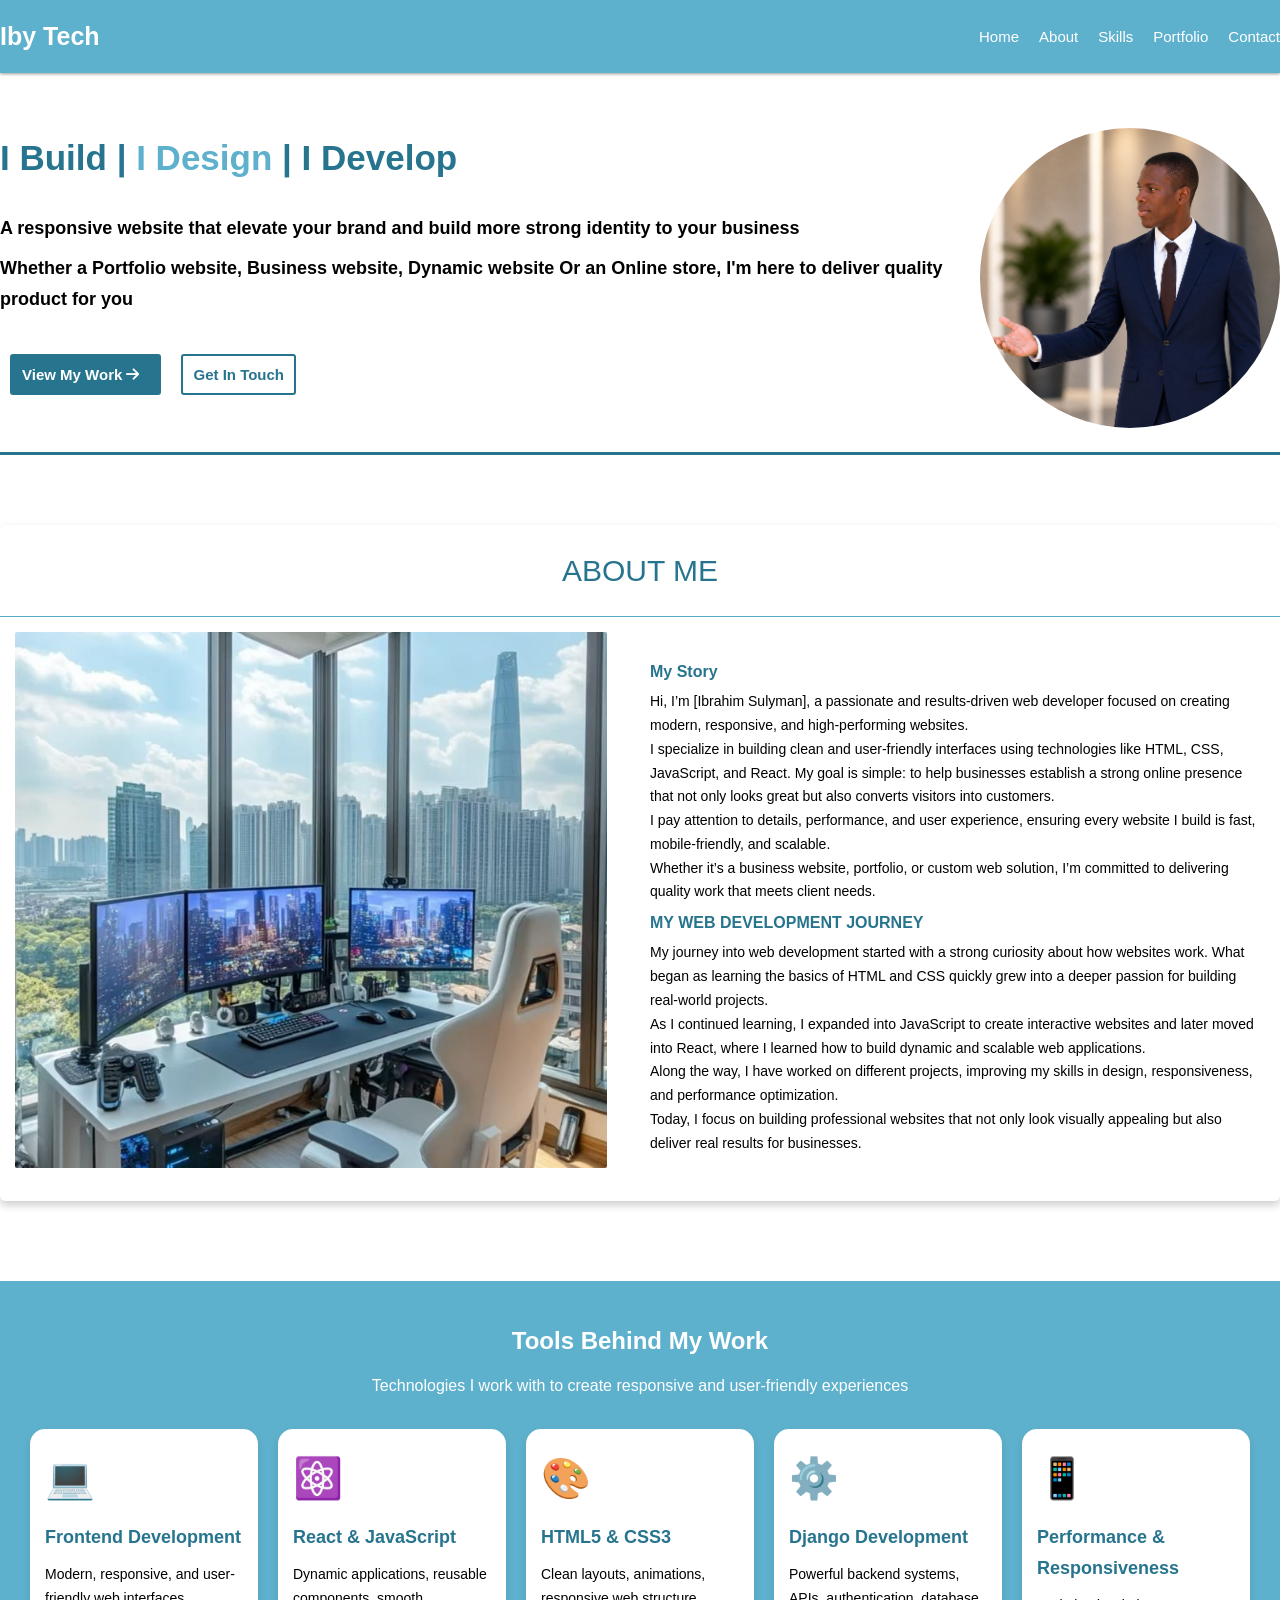
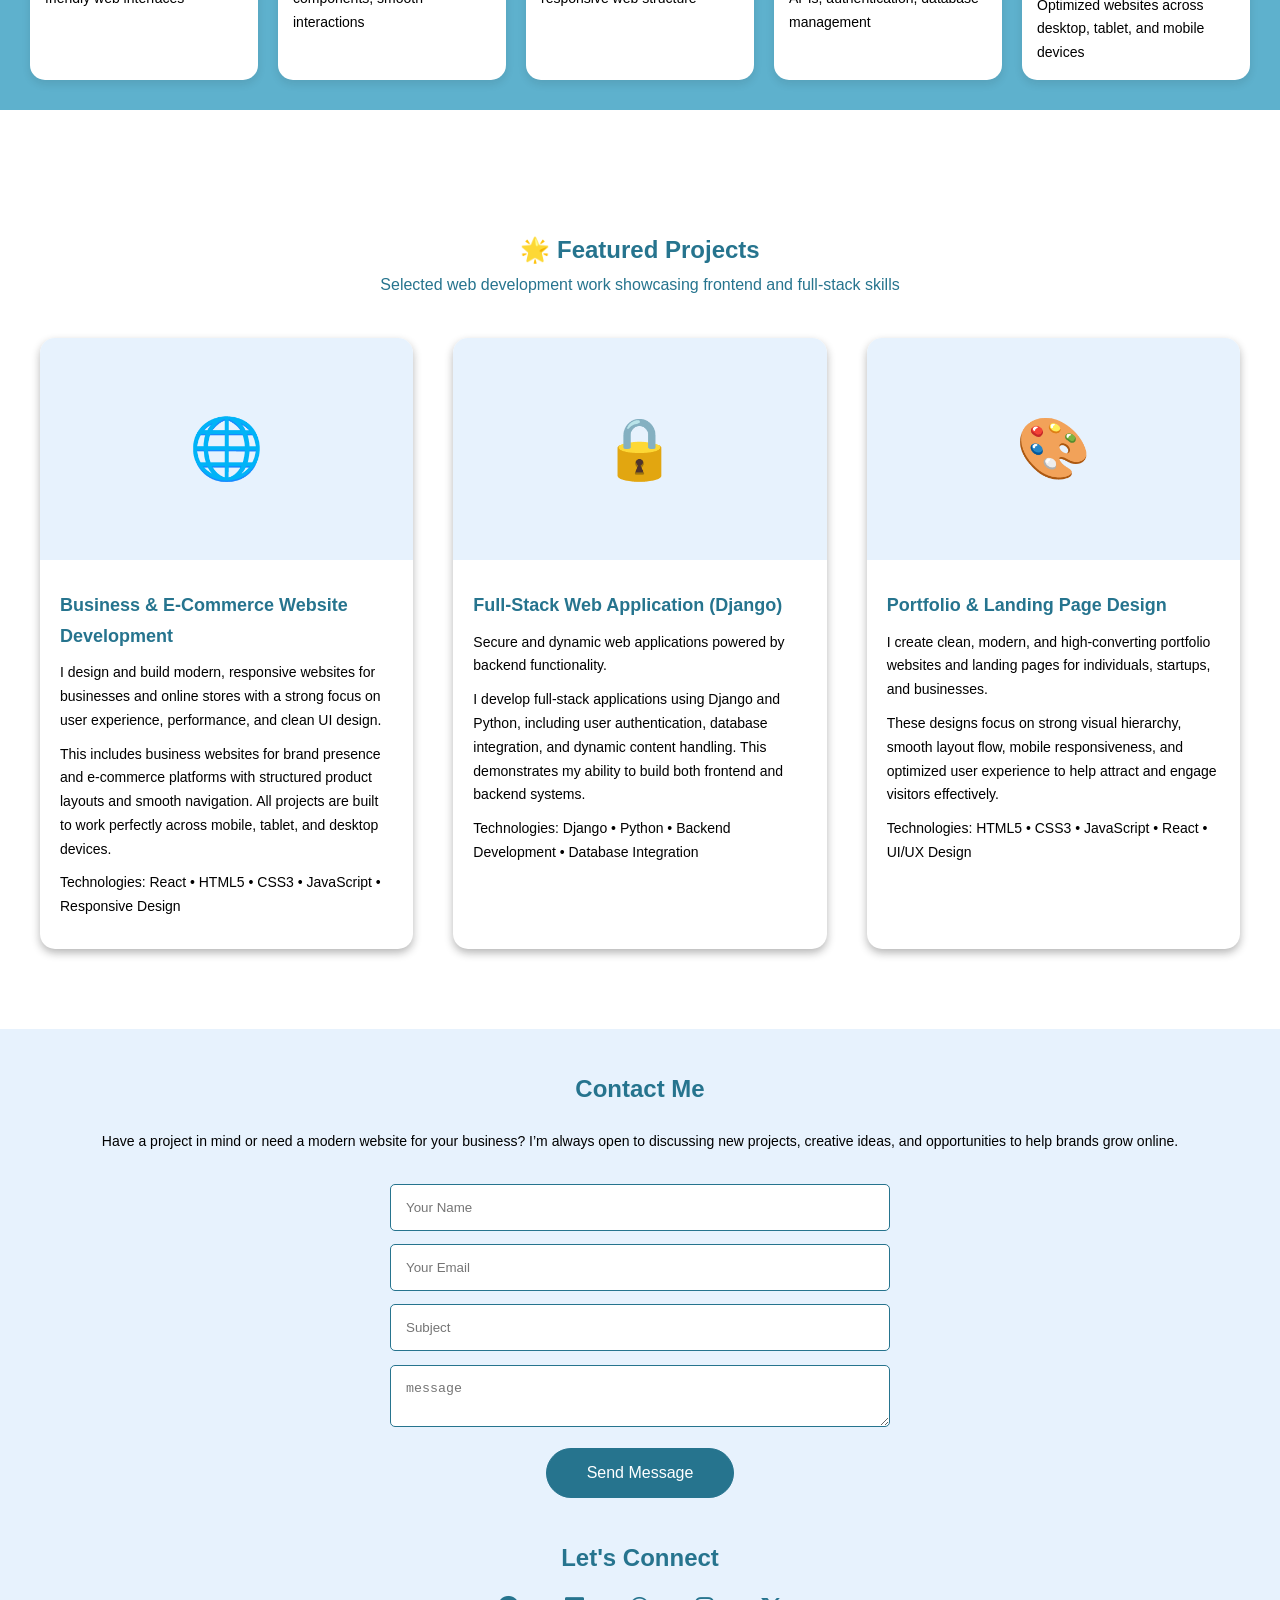
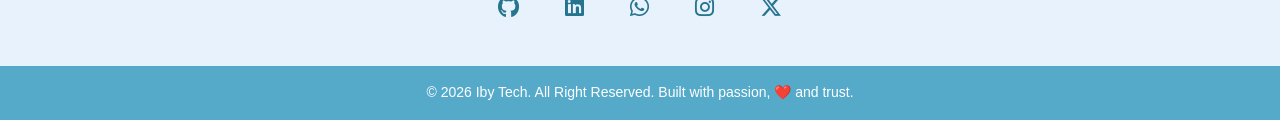
==== index.html @ 13bcae64 "Initial portfolio deployment" ====
<!DOCTYPE html>
<html lang="en">
<head>
    <meta charset="UTF-8">
    <meta name="viewport" content="width=device-width, initial-scale=1.0">
    <title>Document</title>
    <link rel="stylesheet" href="https://cdnjs.cloudflare.com/ajax/libs/font-awesome/6.5.0/css/all.min.css">
    <link rel="stylesheet" href="style.css">
</head>
<body>
    <header>
        <div class="header">
        <div class="header-max">
        <div class="logo">Iby Tech</div>

        <div class="menu-toggle" id="menu-toggle">
            ☰
        </div>

        <nav class="nav" id="nav">
            <a href="#home" class="underline-animate">Home</a>
            <a href="#about" class="underline-animate">About</a>
            <a href="#skill" class="underline-animate">Skills</a>
            <a href="#portfolio" class="underline-animate">Portfolio</a>
            <a href="#contact" class="underline-animate">Contact</a>
        </nav>
        </div>
        </div>
    </header>
    <section id="home">
        <div class="welcome-section">
            <div class="welcome">
                <h1>I Build | <span style="color: rgb(93, 177, 205);">I Design </span> | I Develop</h1>
                <p>A responsive website that elevate your brand and build more strong identity to your business</p>
                <p>Whether a Portfolio website, Business website, Dynamic website Or an Online store, I'm here to deliver quality product for you</p>
                <a href="#portfolio" class="ancor"><button class="btn1">View My Work <i class="fas fa-arrow-right"></i></button></a><a href="#contact" class="ancor"><button class="btn">Get In Touch</button></a>
            </div>
            <div class="image">
                <img src="img/ChatGPT Image May 5, 2026, 10_50_07 PM.png" alt="">
            </div>
        </div>
    </section>
    <section id="about">
        <div class="about">
        <div class="about-container">
            <h1>ABOUT ME</h1>
            <div class="about-me">
                <div class="about-img">
                    <img src="img/Inspire your workday with a stunning workplace….jpg" alt="">
                </div>
                <div class="my-self">
                    <h3>My Story</h3>
                    <p>Hi, I’m [Ibrahim Sulyman], a passionate and results-driven web developer focused on creating modern, responsive, and high-performing websites. <br>
                        I specialize in building clean and user-friendly interfaces using technologies like HTML, CSS, JavaScript, and React. My goal is 
                        simple: to help businesses establish a 
                        strong online presence that not only looks great but also converts visitors into customers. <br>
                        I pay attention to details, performance, and user experience, ensuring every website I build is fast, mobile-friendly, and scalable. <br>
                        Whether it’s a business website, portfolio, or custom web solution, I’m committed to delivering quality work that meets client needs.
                    </p>
                    <h3>MY WEB DEVELOPMENT JOURNEY</h3>
                    <p>My journey into web development started with a strong curiosity about how websites work. What began as learning the basics of HTML and
                         CSS quickly grew into a deeper passion for building real-world projects. <br>
                        As I continued learning, I expanded into JavaScript to create interactive websites and later moved into React, where I 
                        learned how to build dynamic and scalable web applications. <br>
                        Along the way, I have worked on different projects, improving my skills in design, responsiveness, and performance optimization. <br>
                        Today, I focus on building professional websites that not only look visually appealing but also deliver real results for businesses.
                    </p>
                </div>
            </div>
        </div>
        </div>
    </section>
    <section id="skill">
        <div class="skills-id">
        <div class="skills-container">
            <div class="skills-tools">
                <h1>Tools Behind My Work</h1>
                <p>Technologies I work with to create responsive and user-friendly experiences</p>
            </div>
            <div class="skills-section">
                <div class="skills-card">
                    <h1>💻</h1>
                    <h3>Frontend Development</h3>
                    <p>Modern, responsive, and user-friendly web interfaces</p>
                </div>
                <div class="skills-card">
                    <h1>⚛️</h1>
                    <h3>React & JavaScript</h3>
                    <p>Dynamic applications, reusable components, smooth interactions</p>
                </div>
                <div class="skills-card">
                    <h1>🎨</h1>
                    <h3>HTML5 & CSS3</h3>
                    <p>Clean layouts, animations, responsive web structure</p>
                </div>
                <div class="skills-card">
                    <h1>⚙️</h1>
                    <h3>Django Development</h3>
                    <p>Powerful backend systems, APIs, authentication, database management</p>
                </div>
                <div class="skills-card">
                    <h1>📱</h1>
                    <h3>Performance & Responsiveness</h3>
                    <p>Optimized websites across desktop, tablet, and mobile devices</p>
                </div>
            </div>
        </div>
        </div>
    </section>
    <section id="portfolio">
        <div class="port">
        <div class="port-container">
            <div class="port-text">
                <h1>🌟 Featured Projects</h1>
                <p>Selected web development work showcasing frontend and full-stack skills</p>
            </div>
            <div class="port-section">
                <div class="port-card">
                    <div class="port-img">
                        <h1>🌐</h1>
                    </div>
                    <div class="carding">
                        <h3>Business & E-Commerce Website Development</h3>
                        <p>I design and build modern, responsive websites for businesses and online stores with a strong focus 
                            on user experience, performance, and clean UI design.</p>
                        <p>This includes business websites for brand presence and e-commerce platforms with structured product 
                            layouts and smooth navigation. All projects are built to work perfectly across mobile, tablet, and desktop devices.
                        </p>
                        <p>Technologies: React • HTML5 • CSS3 • JavaScript • Responsive Design</p>
                    </div>
                </div>
                <div class="port-card">
                    <div class="port-img">
                        <h1>🔒</h1>
                    </div>
                    <div class="carding">
                        <h3>Full-Stack Web Application (Django)</h3>
                        <p>Secure and dynamic web applications powered by backend functionality.</p>
                        <p>I develop full-stack applications using Django and Python, including user authentication, database integration,
                             and dynamic content handling. This demonstrates my ability to build both frontend and backend systems.</p>
                        <p>Technologies: Django • Python • Backend Development • Database Integration</p>
                    </div>
                </div>
                <div class="port-card">
                    <div class="port-img">
                        <h1>🎨</h1>
                    </div>
                    <div class="carding">
                        <h3>Portfolio & Landing Page Design</h3>
                        <p>I create clean, modern, and high-converting portfolio websites and landing pages for individuals, startups, and businesses.</p>
                        <p>These designs focus on strong visual hierarchy, smooth layout flow, mobile responsiveness, and optimized user experience to
                             help attract and engage visitors effectively.
                        </p>
                        <p>Technologies: HTML5 • CSS3 • JavaScript • React • UI/UX Design</p>
                    </div>
                </div>
            </div>
        </div>
        </div>
    </section>
    <section id="contact">
        <div class="contact-container">
            <div class="contact-id">
                <div class="contact-me">
                    <div class="contact">
                        <h1>Contact Me</h1>
                        <p>Have a project in mind or need a modern website for your business? I’m always open to discussing new projects, 
                          creative ideas, and opportunities to help brands grow online.</p>
                    </div>
                    <form id="contactForm">
                        <input type="text" id="name" placeholder="Your Name" required>
                        <input type="email" id="email" placeholder="Your Email"  required>
                        <input type="subject" id="subject" placeholder="Subject" required>
                        <textarea id="message" placeholder="message" required></textarea>
                        <button type="submit">Send Message</button>
                    </form>
                    <div class="social">
                        <h3>Let's Connect</h3>
                        <div class="icon">
                            <a href="https://github.com/yourusername" target="_blank">
                                <i class="fa-brands fa-github"></i>
                            </a>

                            <a href="https://linkedin.com/in/yourusername" target="_blank">
                                <i class="fa-brands fa-linkedin"></i>
                            </a>

                            <a href="https://wa.me/2347018494359" target="_blank">
                                <i class="fa-brands fa-whatsapp"></i>
                            </a>

                            <a href="https://instagram.com/yourusername" target="_blank">
                                <i class="fa-brands fa-instagram"></i>
                            </a> 

                            <a href="https://twitter.com/labino68" target="_blank">
                                <i class="fa-brands fa-x-twitter"></i>
                            </a> 

                        </div>
                    </div> 
                </div>
            </div>
        </div>
    </section>
    <footer>
        <div class="footer-container">
            <div class="footer-max">
                <div class="copy">&copy; 2026 Iby Tech. All Right Reserved. Built with passion, ❤️ and trust. </div>
            </div>
        </div>
    </footer>
    <script>
        // MENU TOGGLE
        const toggle = document.getElementById("menu-toggle");
        const nav = document.getElementById("nav");

        if (toggle && nav) {
            toggle.addEventListener("click", function (e) {
                e.stopPropagation();
                nav.classList.toggle("active");
            });

            document.addEventListener("click", function () {
                nav.classList.remove("active");
            });
        }

        // CONTACT FORM
        const form = document.getElementById("contactForm");

        if (form) {
            form.addEventListener("submit", async function(e) {
                e.preventDefault();

                try {

                    const formData = {
                        name: document.getElementById("name")?.value,
                        email: document.getElementById("email")?.value,
                        subject: document.getElementById("subject")?.value,
                        message: document.getElementById("message")?.value
                    };

                    console.log("Sending:", formData);

                    const response = await fetch("http://127.0.0.1:8000/api/", {
                        method: "POST",
                        headers: {
                            "Content-Type": "application/json"
                        },
                        body: JSON.stringify(formData)
                    });

                    console.log("Response status:", response.status);

                    const data = await response.json();

                    console.log("Server response:", data);

                    if (response.ok) {
                        alert("Message sent successfully!");
                        form.reset();
                    } else {
                        alert("Failed: " + JSON.stringify(data));
                    }

                } catch (error) {
                    console.error("FULL ERROR:", error);
                    alert("Something went wrong");
                }
            });
        }
    </script>
</body>
</html>
---- style.css ----
/* basic reset */

* { 
    margin: 0;
    padding: 0;
    box-sizing: border-box;
}

body {
    line-height: 1.7;
    font-family: Verdana, Geneva, Tahoma, sans-serif;
}

.header {
  background-color: rgb(94, 177, 205);
  box-shadow: 0 1px 3px rgba(0, 0, 0, 0.4);
  position: fixed;
  width: 100%;
  z-index: 1000;
}

.nav ul {
    list-style: none;
    display: flex;
}

.header-max {
    max-width: 1300px;
    margin: auto;
    display: flex;
    justify-content: space-between;
    padding: 15px 0px;
    align-items: center;
}

.logo {
    color: white;
    font-weight: bold;
    font-size: 25px;
}

/* Base styles */

.nav {
  gap: 20px;
  display: flex;
}

.underline-animate {
  position: relative;
  text-decoration: none;
  color: #fff;
  font-size: 15px;
}

.underline-animate::after {
  content: "";
  left: 0;
  position: absolute;
  bottom: 0px;
  width: 100%;
  height: 2px;
  background-color: #fff;

  transform: scaleX(0);
  transform-origin: left; /* Start from right */
  transition: transform 0.4s ease;
}

.underline-animate:hover::after {
    transform: scaleX(1);
    transform-origin: left; /* Move to left */
}

/* Hide hamburger on desktop */
.menu-toggle {
  display: none;
  font-size: 23px;
  cursor: pointer;
}

/* 📱 Mobile styles */
@media (max-width: 768px) {
  .menu-toggle {
    display: block; /* show 3 lines */
    color: #fff;
  }

  .nav {
    display: none; /* hide menu initially */
    flex-direction: column;
    position: absolute;
    top: 50px;
    right: 0px;
    background: white;
    border-radius: 3px;
    padding: 10px 25px;
    box-shadow: 0 4px 10px rgba(0,0,0,0.2);
  }

  .underline-animate {
    position: relative;
    text-decoration: none;
    color: rgb(94, 177, 205);
    font-size: 15px;
  }

  .underline-animate::after {
    content: "";
    left: 0;
    position: absolute;
    bottom: 0px;
    width: 100%;
    height: 2px;
    background-color: rgb(94, 177, 205);

    transform: scaleX(0);
    transform-origin: left; /* Start from right */
    transition: transform 0.4s ease;
  }

  .underline-animate:hover::after {
    transform: scaleX(1);
    transform-origin: left; /* Move to left */
  }

  .footer-max {
    flex-direction: column;
    text-align: center;

  }

  .header-max {
    padding: 15px 30px;
  }

  .nav.active {
    display: flex; /* show when clicked */
  }
  .welcome-section {
    flex-direction: column-reverse;
    padding: 20px;
    padding-top: 8em;
  }
  
  .image {
    text-align: center;
  }

  .about {
    padding: 20px;
  }

  .about-container {
    padding: 5px;
    border-radius: 0px;
  }

  .about-me {
    display: block;
    overflow: hidden;
  }

  .about-img img {
    height: 15em;
    width: 20em;
    object-fit: cover;
  }
}

.welcome-section {
    padding-top: 8em;
    max-width: 1300px;
    margin: auto;
    display: flex;
    justify-content: space-between;
    gap: 30px;
    padding-bottom: 1em;
    border-bottom: 3px solid rgb(38, 116, 142);
}

.welcome h1 {
    color: rgb(38, 116, 142);
    padding-bottom: 25px;
    font-size: 35px;
}

.welcome p {
    font-size: 18px;
    font-weight: bold;
    padding-bottom: 10px;
}

.btn1 {
    padding: 10px;
    margin-top: 30px;
    background-color: rgb(38, 116, 142);
    color: #fff;
    font-weight: bold;
    font-size: 15px;
    border: 2px solid rgb(38, 116, 142);
    cursor: pointer;
    border-radius: 3px;
    padding-right: 20px;
}

.ancor {
    padding: 10px;
}

.btn1:hover {
    color: rgb(38, 116, 142);
    background-color: #fff;
    transition: 0.3s ease;
}

.btn {
    padding: 10px;
    margin-top: 30px;
    border: 2px solid rgb(38, 116, 142);
    background-color: #fff;
    color: rgb(38, 116, 142);
    font-weight: bold;
    font-size: 15px;
    cursor: pointer;
    border-radius: 3px;
}

.btn:hover {
    color: #fff;
    background-color: rgb(38, 116, 142);
    transition: 0.3s ease;
}


.welcome-section img {
    height: 300px;
    width: 300px;
    object-fit: cover;
    border-radius: 20em;
}

.about-container {
    max-width: 1300px;
    margin: auto;
    background-color: #fff;
    box-shadow: 0 4px 8px rgba(0, 0, 0, 0.2);
    padding-bottom: 10px;
    border-radius: 5px;

}

.about {
    padding-top: 70px;
}

@media (width: 768px) {
    .about-me {
        padding: 0px;
    }
}

.about-container h1 {
    font-size: 30px;
    font-weight: 400;
    text-align: center;
    color: rgb(38, 116, 142);
    padding: 20px;
    border-bottom: 1px solid rgb(85, 170, 202);
}

.about-me {
    padding-top: 15px;
    display: grid;
    grid-template-columns: repeat(auto-fit, minmax(250px, 1fr));
    gap: 20px;
    align-items: center;
    padding: 15px;
}

.about-img img {
    height: 33.5em;
    width: 37em;
    border-radius: 2px;
    object-fit: cover;
}

.my-self h3 {
    color: rgb(38, 116, 142);
    font-size: 16px;
    padding: 5px 0px;
}

.my-self p {
    font-size: 14px;
}

.product {
    max-width: 1300px;
    margin: auto;
    margin-top: 4em;
    margin-bottom: 5em;
}

.portfolio {
    text-align: center;
    padding: 20px;
    font-size: 20px;
    color: rgb(85, 170, 202);
}

.card-product {
    display: grid;
    grid-template-columns: repeat(auto-fit, minmax(500px, 1fr));
    gap: 20px;
}

.card {
    box-shadow: 0 4px 8px rgba(0, 0, 0, 0.1);
    padding: 10px;
    overflow: hidden;
}

.card img {
    object-fit: cover;
    height:20em;
    width: 38.5em;
}

.skills-id {
    padding-top: 5em;
}

.skills-container {
    background-color: rgb(94, 177, 205);
    padding: 30px;
}

.skills-tools h1 {
    color: #fff;
    text-align: center;
    font-weight: 600;
    padding: 10px;
}

.skills-tools p {
    color: #fff;
    text-align: center;
    font-weight: 500;
    padding-bottom: 30px;
}

.skills-section {
    display: grid;
    grid-template-columns: repeat(auto-fit, minmax(200px, 1fr));
    gap: 20px;
    max-width: 1300px;
    margin: auto;
}

.skills-card {
    background-color: #fff;
    padding: 15px;
    border-radius: 15px;
    box-shadow: 0 4px 8px rgba(15, 15, 15, 0.1);
}

.skills-card:hover {
    transform: translateY(-12px) scale(1.02);
    box-shadow: 0 25px 50px -12px rgb(0 0 0 / 0.4);
    transition: 0.6s ease;
}

.skills-card h1 {
    font-size: 40px;
    padding-bottom: 10px;
}

.skills-card h3 {
    color: rgb(38, 116, 142);
    padding-bottom: 10px;
    font-size: 18px;
}

.skills-card p {
    font-size: 14px;
}

.port {
    padding-top: 40px;
}

.port-container {
    padding: 40px;
}

.port-text {
    text-align: center;
    padding: 40px;
}

.port-text h1 {
    color: rgb(38, 116, 142);
    font-weight: 600;
}

.port-text p {
    color: rgb(38, 116, 142);
}

.port-section {
    display: grid;
    grid-template-columns: repeat(auto-fit, minmax(300px, 1fr));
    gap: 40px;
    max-width: 1300px;
    margin: auto;
}

.port-card:hover {
    border: 1px solid rgb(85, 170, 202);
}

.port-card {
    background-color: #fff;
    box-shadow: 0 4px 8px rgba(15, 15, 15, 0.3);
    border-radius: 15px;
}

.port-img {
    text-align: center;
    background-color: #e7f2fd;
    border-top-right-radius: 15px;
    border-top-left-radius: 15px;
    font-size: 40px;
    padding: 1.5em 0px;
}

.carding {
    padding: 20px;
}

.carding h3 {
    color: rgb(38, 116, 142);
    font-weight: 800;
    font-size: 18px;
    padding: 10px 0px;
}

.carding p {
    padding-bottom: 10px;
    font-size: 14px;
    color: #000;
}

.contact-container {
    padding-top: 40px; 
}

.contact-id {
    background-color: #e7f2fd;
    padding: 20px;
}

.contact-me {
    margin: auto;
    max-width: 1300px;
}

.contact h1 {
    text-align: center;
    font-weight: 600;
    color: rgb(38, 116, 142);
    padding: 20px;
}

.contact p {
    font-size: 14px;
    text-align: center;
    padding-bottom: 30px;
}

.contact-me form {
    max-width: 500px;
    margin: auto;
    text-align: center;
}

.contact-me input, textarea {
    width: 100%;
    padding: 15px;
    border-radius: 5px;
    margin-bottom: 1em;
    border: 1px solid rgb(38, 116, 142);
}

.contact-me input:hover, textarea:hover{
    border-color: rgb(38, 116, 142);
    border: 2px solid rgb(38, 116, 142);
}

.contact-me button {
    padding: 15px 40px;
    font-size: 16px;
    border-radius: 5em;
    background-color: rgb(38, 116, 142);
    color: #fff;
    border: none;
    border: 1px solid rgb(38, 116, 142);
    margin-bottom: 10px;
    cursor: pointer;
}

.contact-me button:hover {
    border: 1px solid rgb(38, 116, 142);
    background-color: #fff;
    color: rgb(38, 116, 142);
    transition: 0.2s ease;
}

.social {
    text-align: center;
    padding: 20px;
}

.social h3 {
    color: rgb(38, 116, 142);
    font-size: 24px;
    padding: 10px;
}

.icon a {
    color: rgb(38, 116, 142);
    font-size: 22px;
    padding: 20px;
    text-decoration: none;
}

.icon i:hover {
    border-radius: 5px;
    transition: 0.3s ease;
    font-size: 30px;
}

.footer-container {
    background-color: rgb(85, 170, 202);
}

.footer-max {
    margin: auto;
    max-width: 1300px;
    display: flex;
    justify-content: center;
    gap: 20px;
    padding: 15px;
}

.copy {
    color: #fff;
    font-size: 14px;
}
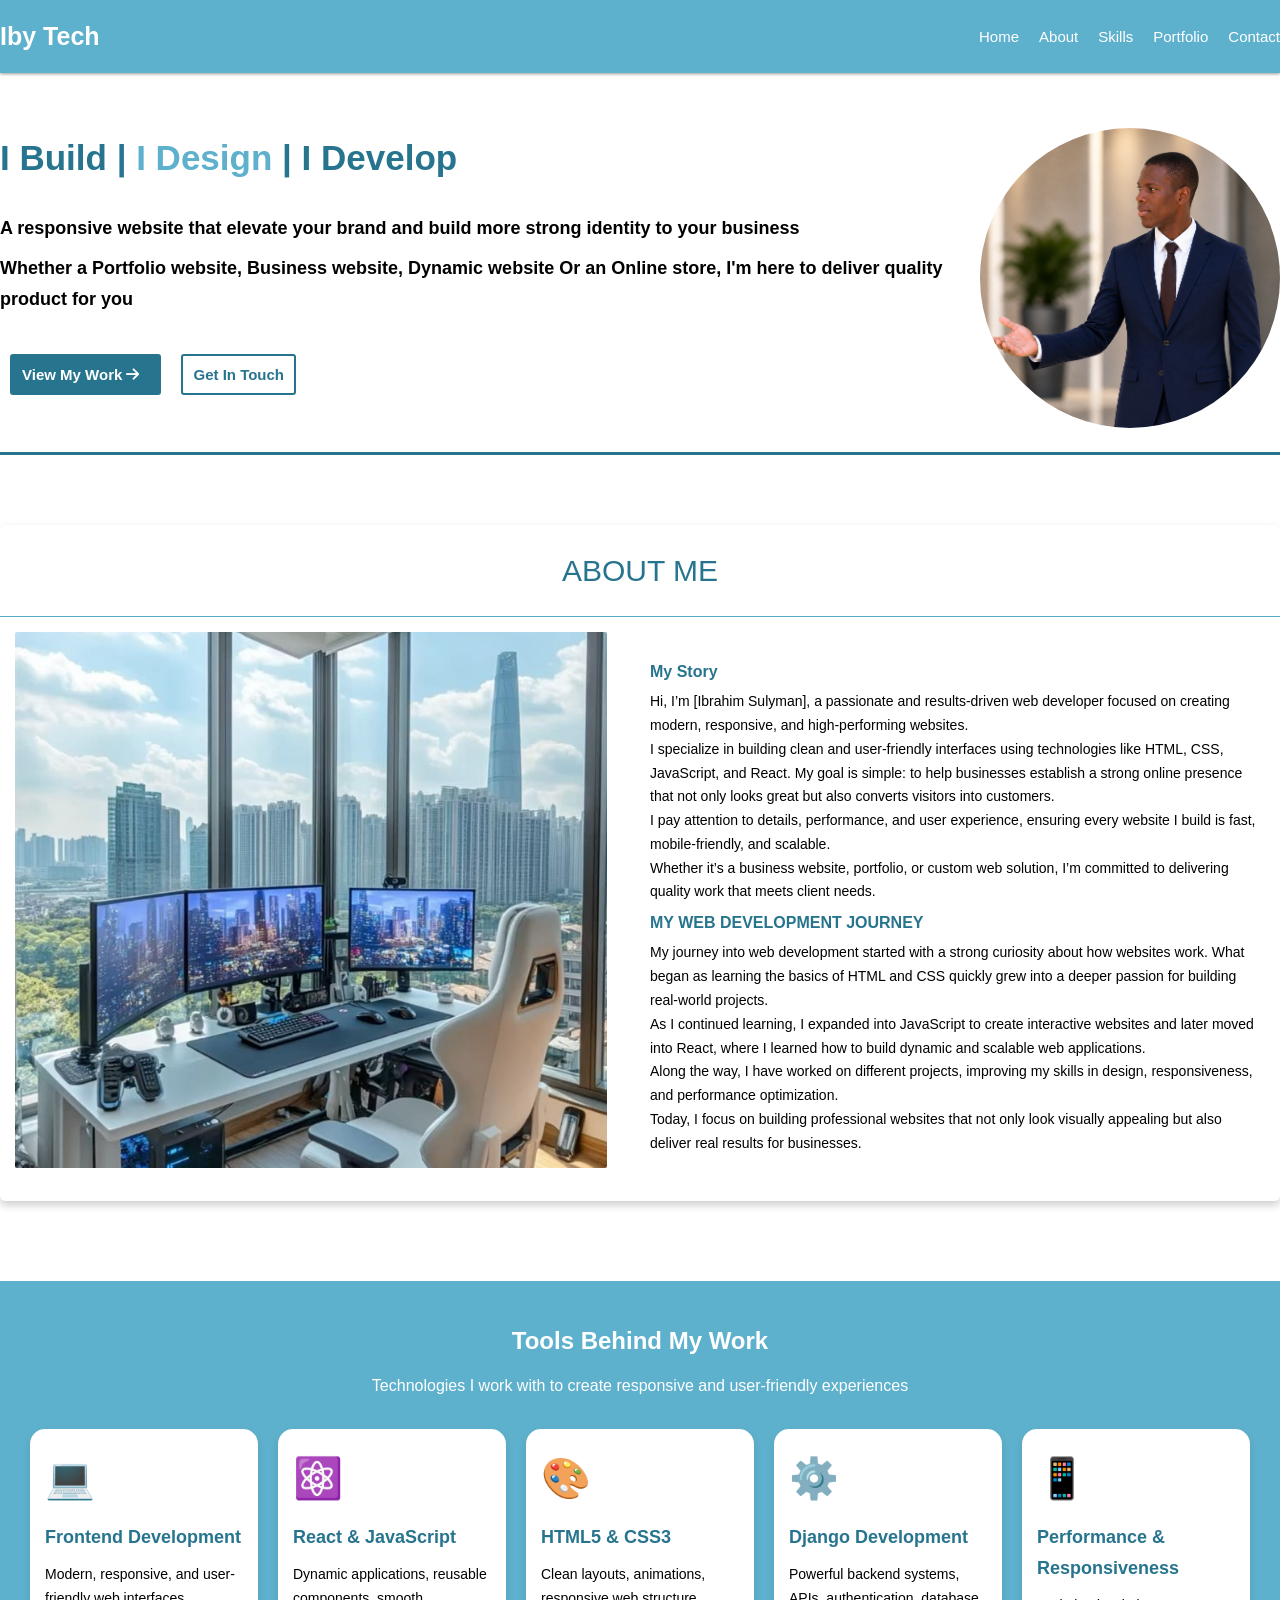
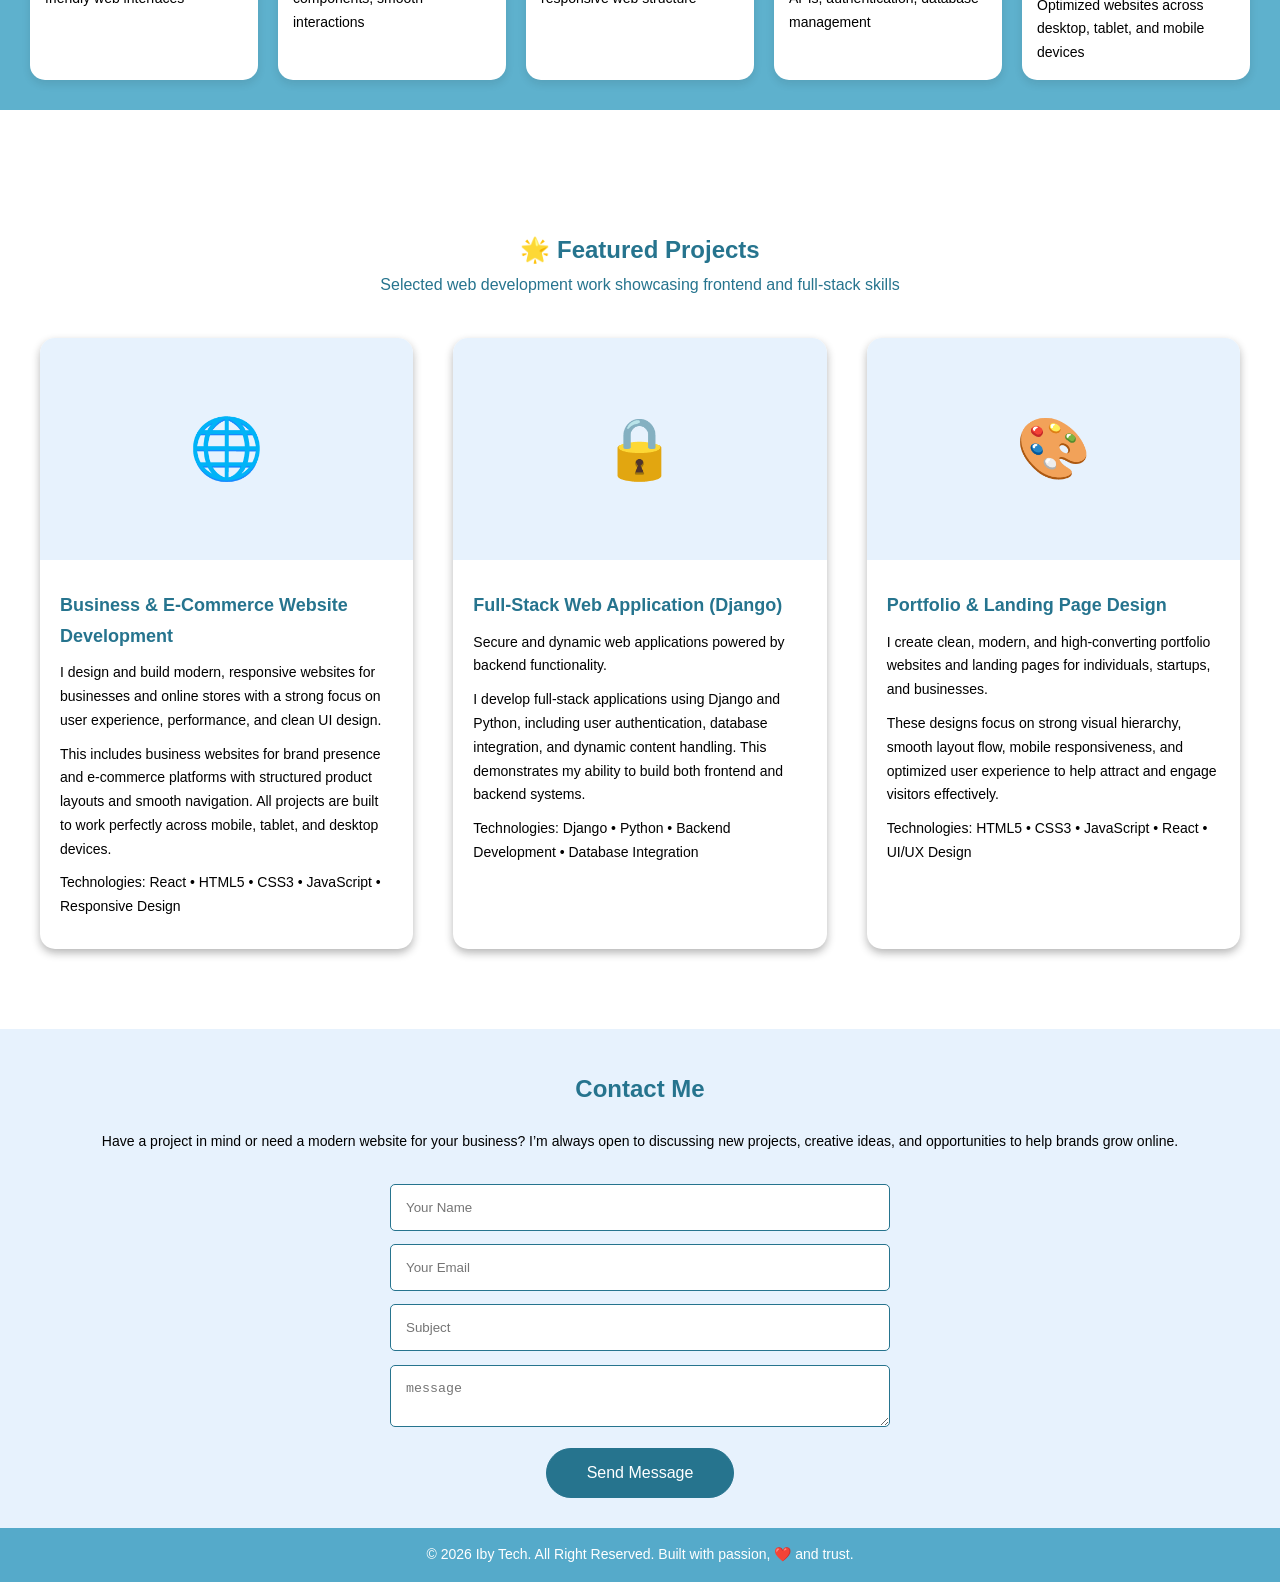
==== commit c850a2f0: "fixed Procfile project name" ====
--- a/index.html
+++ b/index.html
@@ -174,7 +174,7 @@
                         <textarea id="message" placeholder="message" required></textarea>
                         <button type="submit">Send Message</button>
                     </form>
-                    <div class="social">
+                    <!-- <div class="social">
                         <h3>Let's Connect</h3>
                         <div class="icon">
                             <a href="https://github.com/yourusername" target="_blank">
@@ -198,7 +198,7 @@
                             </a> 
 
                         </div>
-                    </div> 
+                    </div>  -->
                 </div>
             </div>
         </div>
@@ -244,7 +244,7 @@
 
                     console.log("Sending:", formData);
 
-                    const response = await fetch("http://127.0.0.1:8000/api/", {
+                    const response = await fetch("https://ibytech-portfo-backend.onrender.com/api/", {
                         method: "POST",
                         headers: {
                             "Content-Type": "application/json"
